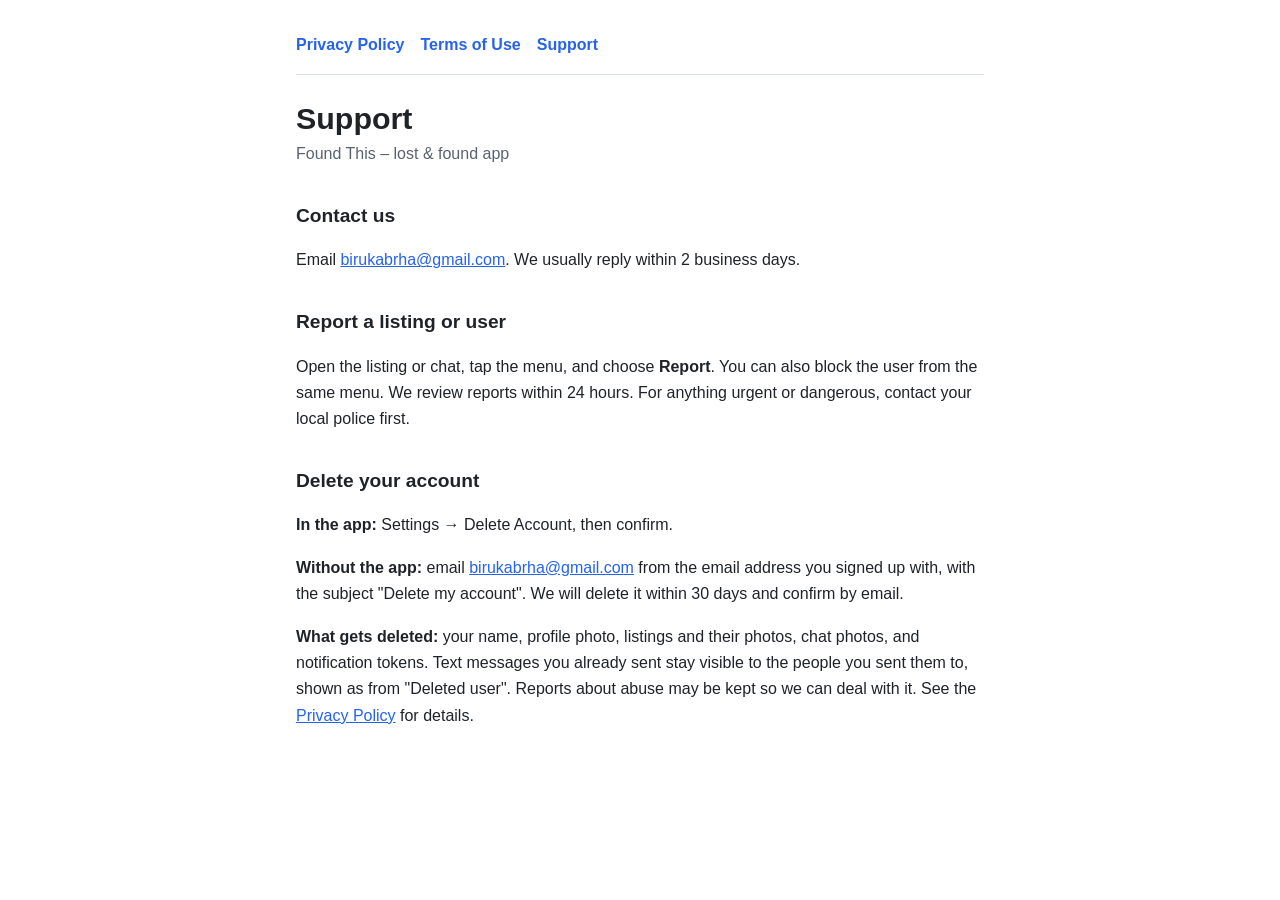
==== support/index.html @ b7c50603 "init" ====
<!doctype html>
<html lang="en">
<head>
  <meta charset="utf-8">
  <meta name="viewport" content="width=device-width, initial-scale=1">
  <title>Support – Found This</title>
  <link rel="stylesheet" href="../style.css">
</head>
<body>
<main>
  <nav>
    <a href="../privacy/">Privacy Policy</a>
    <a href="../terms/">Terms of Use</a>
    <a href="../support/">Support</a>
  </nav>

  <h1>Support</h1>
  <p class="meta">Found This – lost &amp; found app</p>

  <h2>Contact us</h2>
  <p>Email <a href="mailto:birukabrha@gmail.com">birukabrha@gmail.com</a>.
    We usually reply within 2 business days.</p>

  <h2>Report a listing or user</h2>
  <p>Open the listing or chat, tap the menu, and choose <strong>Report</strong>.
    You can also block the user from the same menu. We review reports within
    24 hours. For anything urgent or dangerous, contact your local police
    first.</p>

  <h2 id="delete-account">Delete your account</h2>
  <p><strong>In the app:</strong> Settings &rarr; Delete Account, then
    confirm.</p>
  <p><strong>Without the app:</strong> email
    <a href="mailto:birukabrha@gmail.com?subject=Delete%20my%20Found%20This%20account">birukabrha@gmail.com</a>
    from the email address you signed up with, with the subject "Delete my
    account". We will delete it within 30 days and confirm by email.</p>
  <p><strong>What gets deleted:</strong> your name, profile photo, listings
    and their photos, chat photos, and notification tokens. Text messages you
    already sent stay visible to the people you sent them to, shown as from
    "Deleted user". Reports about abuse may be kept so we can deal with it.
    See the <a href="../privacy/">Privacy Policy</a> for details.</p>
</main>
</body>
</html>
---- style.css ----
:root {
  --bg: #ffffff;
  --text: #1f2328;
  --muted: #59636e;
  --accent: #2563eb;
  --border: #d8dee4;
}

@media (prefers-color-scheme: dark) {
  :root {
    --bg: #0f1115;
    --text: #e6e8eb;
    --muted: #9aa4af;
    --accent: #6ea8fe;
    --border: #2a2f37;
  }
}

* { box-sizing: border-box; }

body {
  margin: 0;
  background: var(--bg);
  color: var(--text);
  font: 16px/1.65 -apple-system, BlinkMacSystemFont, "Segoe UI", Roboto,
    Helvetica, Arial, sans-serif;
}

main {
  max-width: 720px;
  margin: 0 auto;
  padding: 32px 16px 64px;
}

h1 { font-size: 1.9rem; line-height: 1.25; margin: 0 0 4px; }
h2 { font-size: 1.2rem; margin: 2rem 0 0.5rem; }
p, li { color: var(--text); }
ul { padding-left: 1.25rem; }
a { color: var(--accent); }
.meta { color: var(--muted); margin: 0 0 1.5rem; }

nav {
  display: flex;
  gap: 16px;
  flex-wrap: wrap;
  padding-bottom: 16px;
  margin-bottom: 24px;
  border-bottom: 1px solid var(--border);
  font-weight: 600;
}
nav a { text-decoration: none; }
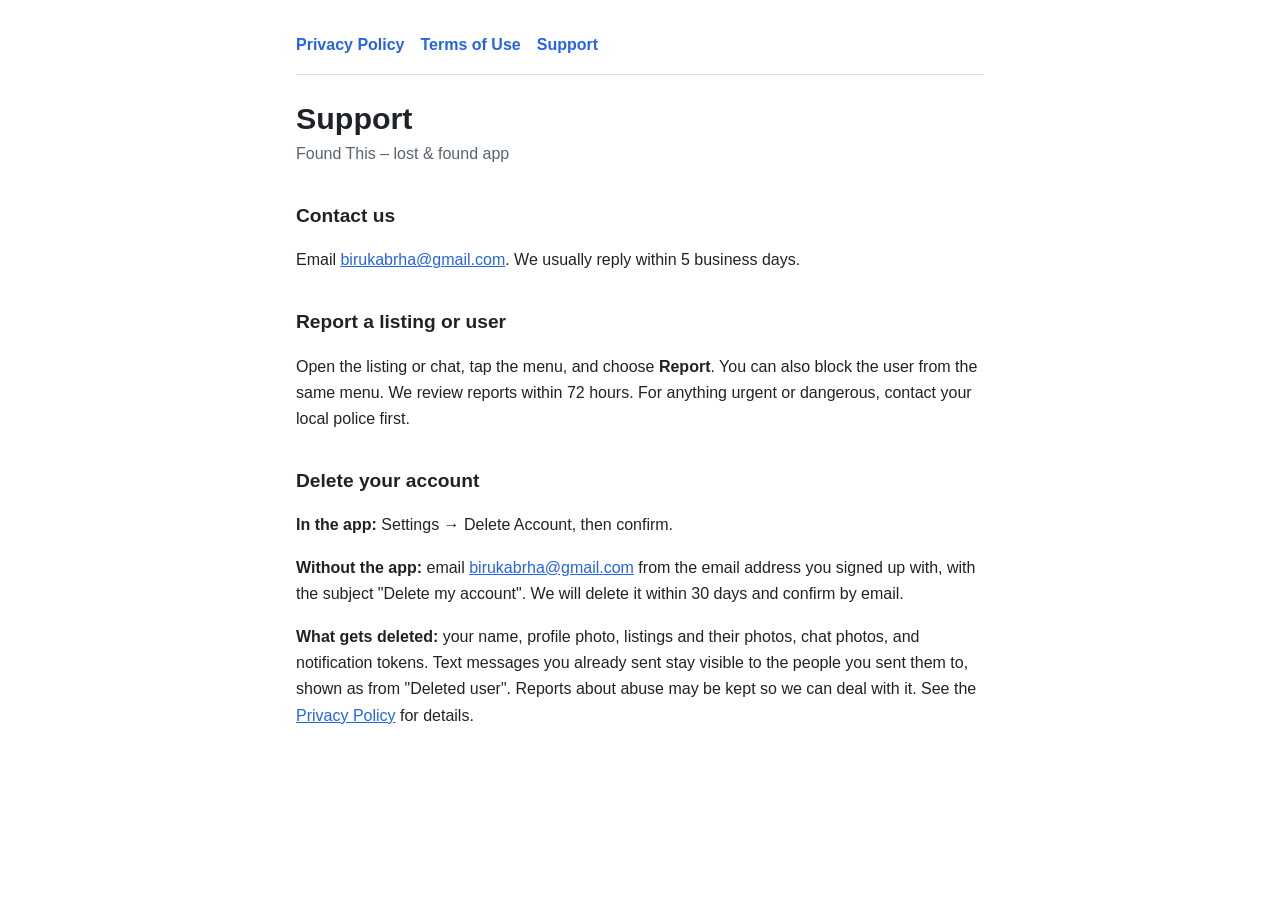
==== commit 7a26833f: "Change response times in contact section Updated response times for email and report handling." ====
--- a/support/index.html
+++ b/support/index.html
@@ -19,12 +19,12 @@
 
   <h2>Contact us</h2>
   <p>Email <a href="mailto:birukabrha@gmail.com">birukabrha@gmail.com</a>.
-    We usually reply within 2 business days.</p>
+    We usually reply within 5 business days.</p>
 
   <h2>Report a listing or user</h2>
   <p>Open the listing or chat, tap the menu, and choose <strong>Report</strong>.
     You can also block the user from the same menu. We review reports within
-    24 hours. For anything urgent or dangerous, contact your local police
+    72 hours. For anything urgent or dangerous, contact your local police
     first.</p>
 
   <h2 id="delete-account">Delete your account</h2>
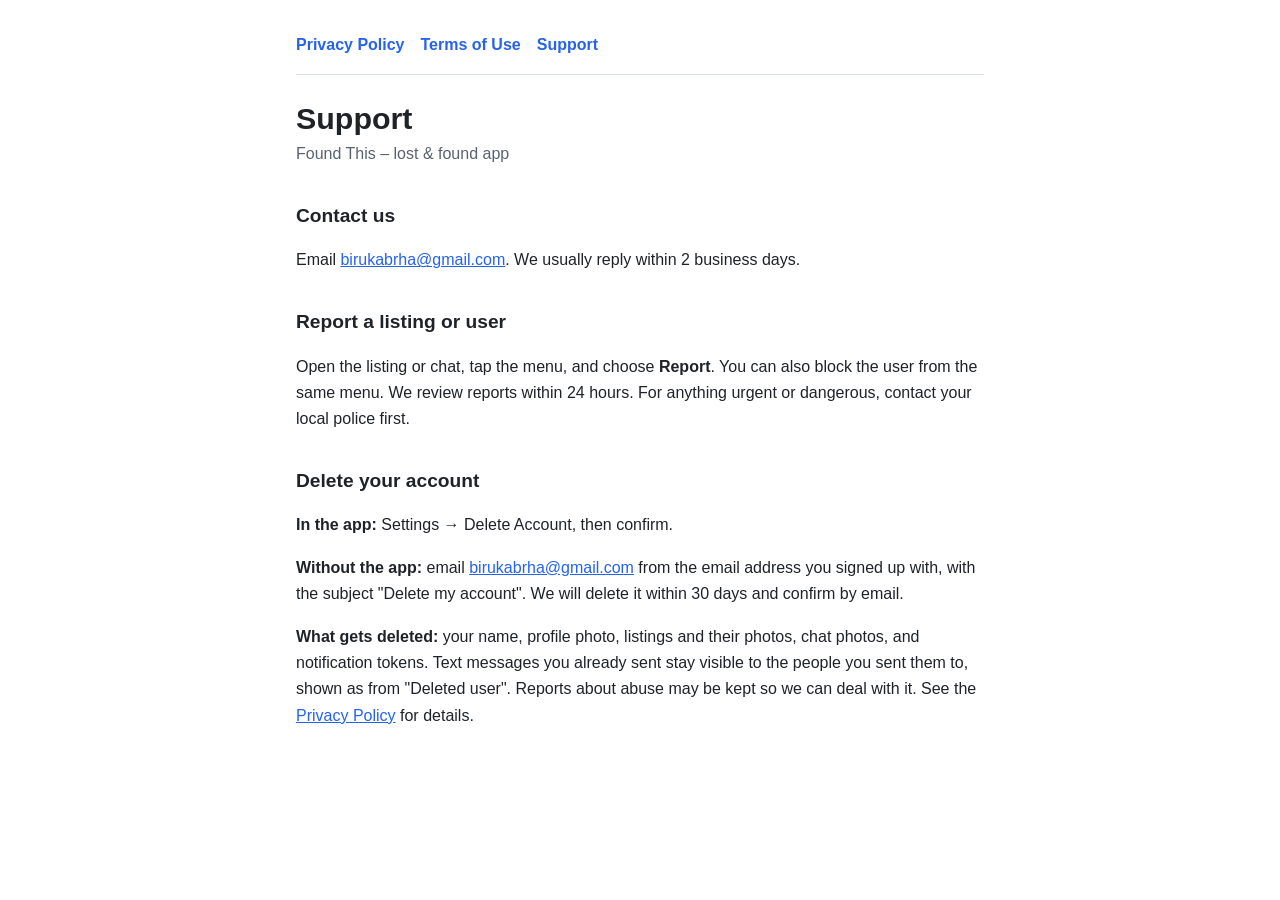
==== commit e2570681: "Update response times for contact and reporting" ====
--- a/support/index.html
+++ b/support/index.html
@@ -19,12 +19,12 @@
 
   <h2>Contact us</h2>
   <p>Email <a href="mailto:birukabrha@gmail.com">birukabrha@gmail.com</a>.
-    We usually reply within 5 business days.</p>
+    We usually reply within 2 business days.</p>
 
   <h2>Report a listing or user</h2>
   <p>Open the listing or chat, tap the menu, and choose <strong>Report</strong>.
     You can also block the user from the same menu. We review reports within
-    72 hours. For anything urgent or dangerous, contact your local police
+    24 hours. For anything urgent or dangerous, contact your local police
     first.</p>
 
   <h2 id="delete-account">Delete your account</h2>
